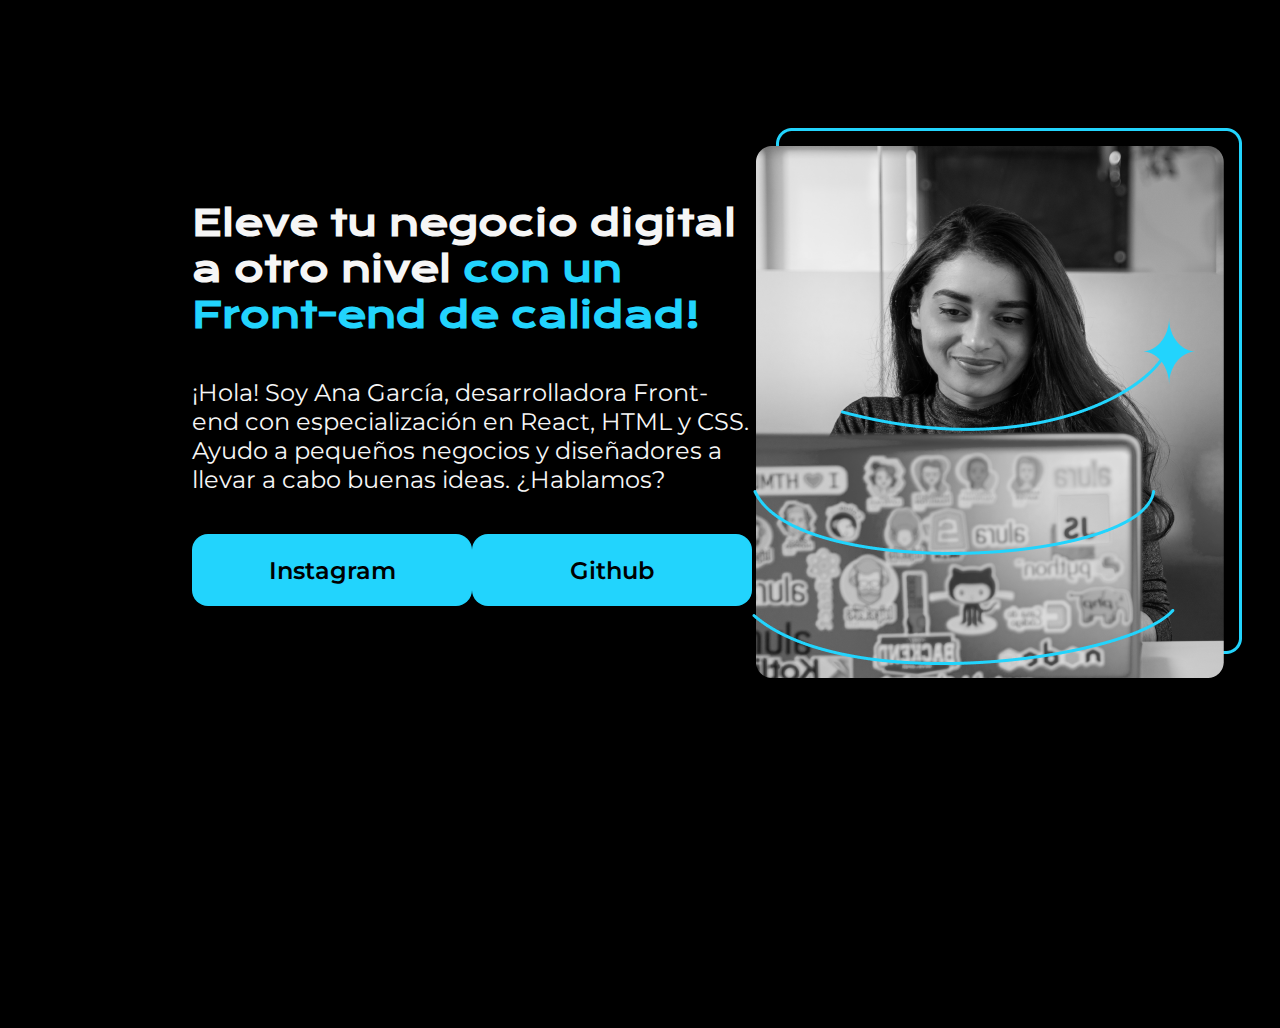
==== HTML&CSS/index.html @ 48872ddb "Layout de una pagina con html y css vanilla" ====
<!DOCTYPE html>
<html lang="es">
<head>
    <meta charset="UTF-8">
    <meta name="viewport" content="width=device-width, initial-scale=1.0">
    <title>Portafolio</title>
    <link rel="stylesheet" href="css/style.css">
</head>
<body>
    <header></header>
    <main class="presentacion">
        <section class="presentacion__contenido">
        <h1 class="presentacion__contenido__titulo">Eleve tu negocio digital a otro 
            nivel <strong class="titulo-destaque"> con un Front-end de calidad!</strong>
        </h1>
        
        <p class="parrafo">
            ¡Hola! Soy Ana García, desarrolladora Front-end con especialización en React,
             HTML y CSS. Ayudo a pequeños negocios y diseñadores a llevar a cabo buenas ideas. ¿Hablamos?
        </p>
        <div class="botones">
            <a class="enlaces" href="https://www.instagram.com/">Instagram</a>
            <a class="enlaces" href="https://github.com/">Github</a>
        </div>
    </section>
        <img class="imagen" src="css/img/Imagem.png" alt="imagen ana garcia">
    </main>
    <footer>

    </footer>
    <script src="js/script.js"></script>
</body>
</html>
---- HTML&CSS/css/style.css ----
@import url('https://fonts.googleapis.com/css2?family=Krona+One&family=Montserrat:ital,wght@0,100..900;1,100..900&display=swap');

*{
    padding: 0;
    margin: 0;
}


body{
background: black;
color: #f6f6f6;
height: 100vh;
box-sizing: border-box;
}

.titulo-destaque{
    color: #22D4FD;
}

.presentacion{
    display: flex;
    align-items: center;
    margin: 10% 15%;
    justify-content: space-between;
}

.presentacion__contenido{
    width: 615px;
    display: flex;
    flex-direction: column;
    gap: 40px;

}

.presentacion__contenido__titulo{
    font-size: 36px;
    font-family: "Krona One", sans-serif;

}

.parrafo{
    font-size:24px;
    font-family: "Montserrat", sans-serif;

}

.botones{
    display: flex;
    justify-content: space-between;

}

.enlaces{
    width: 280px;
    background-color: #22D4FD;
    text-align: center;
    padding: 21.5px 0;
    border-radius: 16px;
    font-family: "Montserrat", sans-serif;
    font-size: 24px;
    font-weight: 600;
    text-decoration: none;
    color: black;
}
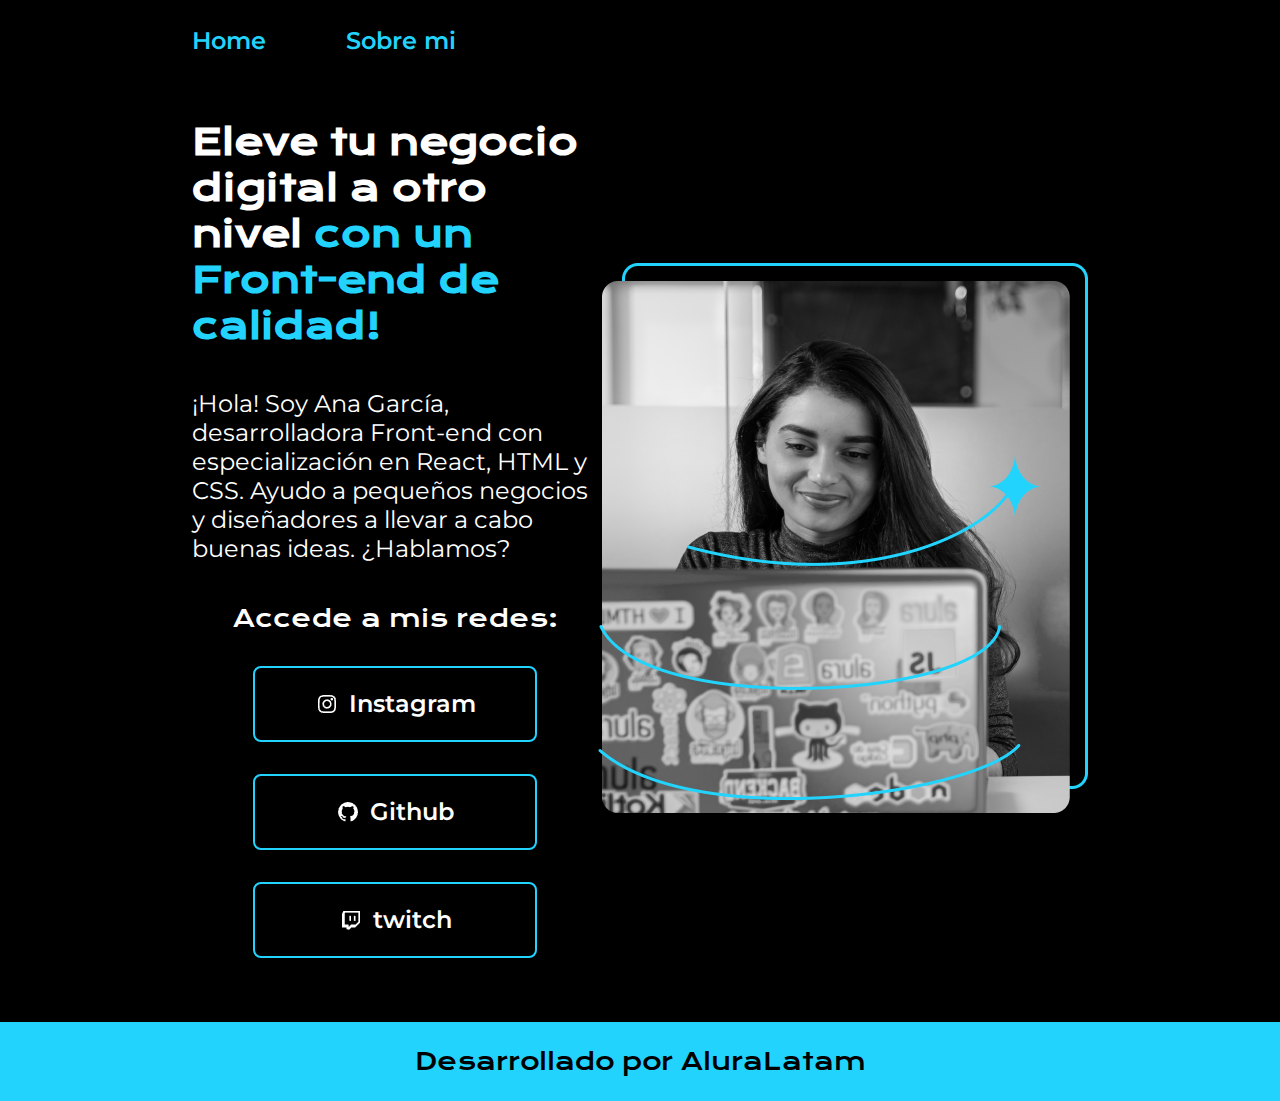
==== commit 89d2147a: "2da version de la pagina layout" ====
--- a/HTML&CSS/index.html
+++ b/HTML&CSS/index.html
@@ -7,7 +7,13 @@
     <link rel="stylesheet" href="css/style.css">
 </head>
 <body>
-    <header></header>
+    <header class="header">
+        <nav class="navbar">
+            <a class="navLinks" href="index.html">Home</a>
+            <a class="navLinks" href="aboutme.html">Sobre mi</a>
+        </nav>
+
+    </header>
     <main class="presentacion">
         <section class="presentacion__contenido">
         <h1 class="presentacion__contenido__titulo">Eleve tu negocio digital a otro 
@@ -19,14 +25,20 @@
              HTML y CSS. Ayudo a pequeños negocios y diseñadores a llevar a cabo buenas ideas. ¿Hablamos?
         </p>
         <div class="botones">
-            <a class="enlaces" href="https://www.instagram.com/">Instagram</a>
-            <a class="enlaces" href="https://github.com/">Github</a>
+            <h2 class="subtituloEnlaces">Accede a mis redes:</h2>
+            <a class="enlaces" href="https://www.instagram.com/"> <img src="css/assets/instagram-logo-24.png">Instagram</a>
+
+            <a class="enlaces" href="https://github.com/">
+                <img src="css/assets/github-logo-24.png" alt="">Github</a>
+            <a class="enlaces" href="https://twitch.com/"><img src="css/assets/twitch-logo-24.png">twitch</a>
+            
+
         </div>
     </section>
         <img class="imagen" src="css/img/Imagem.png" alt="imagen ana garcia">
     </main>
     <footer>
-
+        <p>Desarrollado por AluraLatam</p>
     </footer>
     <script src="js/script.js"></script>
 </body>
--- a/HTML&CSS/css/style.css
+++ b/HTML&CSS/css/style.css
@@ -1,4 +1,16 @@
 @import url('https://fonts.googleapis.com/css2?family=Krona+One&family=Montserrat:ital,wght@0,100..900;1,100..900&display=swap');
+
+:root{
+
+    --colorPrimario: black;
+    --colorSecundario: white;
+    --colorTerciario: #22D4FD;
+    --colorHover: #272727;
+
+    --fuenteMontserrat: "Montserrat", sans-serif;
+    --fuenteKrona: "Krona One", sans-serif;
+}
+
 
 *{
     padding: 0;
@@ -6,21 +18,44 @@
 }
 
 
+
+
 body{
-background: black;
-color: #f6f6f6;
-height: 100vh;
+background-color: var(--colorPrimario);
+color: var(--colorSecundario);
 box-sizing: border-box;
 }
 
+.header{
+
+    padding: 2% 0% 0% 15%;
+
+}
+
+.navbar{
+
+    display: flex;
+    gap: 80px;
+}
+
+.navLinks{
+    font-family: var(--fuenteMontserrat);
+    font-size: 24px;
+    font-weight: 600;
+    color: var(--colorTerciario);
+    text-decoration: none;
+
+
+}
+
 .titulo-destaque{
-    color: #22D4FD;
+    color: var(--colorTerciario);
 }
 
 .presentacion{
     display: flex;
     align-items: center;
-    margin: 10% 15%;
+    padding: 5% 15%;
     justify-content: space-between;
 }
 
@@ -34,31 +69,65 @@
 
 .presentacion__contenido__titulo{
     font-size: 36px;
-    font-family: "Krona One", sans-serif;
+    font-family: var(--fuenteKrona);
 
 }
 
 .parrafo{
     font-size:24px;
-    font-family: "Montserrat", sans-serif;
+    font-family: var(--fuenteMontserrat);
 
 }
 
 .botones{
     display: flex;
     justify-content: space-between;
+    flex-direction: column;
+    align-items: center;
+    gap: 32px;
 
 }
 
 .enlaces{
     width: 280px;
-    background-color: #22D4FD;
     text-align: center;
     padding: 21.5px 0;
-    border-radius: 16px;
-    font-family: "Montserrat", sans-serif;
+    border-radius: 8px;
+    font-family: var(--fuenteMontserrat);
     font-size: 24px;
     font-weight: 600;
     text-decoration: none;
-    color: black;
-}+    color: var(--colorSecundario);
+    border: 2px solid #22D4FD;
+    display: flex;
+    justify-content: center;
+    align-items: center;
+    gap: 10px;
+}
+
+.enlaces:hover{
+
+    background-color: var(--colorHover);
+
+}
+
+
+
+.subtituloEnlaces{
+font-family: var(--fuenteKrona);
+font-size: 24px;
+font-weight: 400;
+
+}
+
+footer{
+    background-color: var(--colorTerciario);
+    padding: 24px;
+    text-align: center;
+    color: var(--colorPrimario);
+    font-family: var(--fuenteKrona);
+    font-size: 24px;
+    font-weight: 400;
+
+}
+
